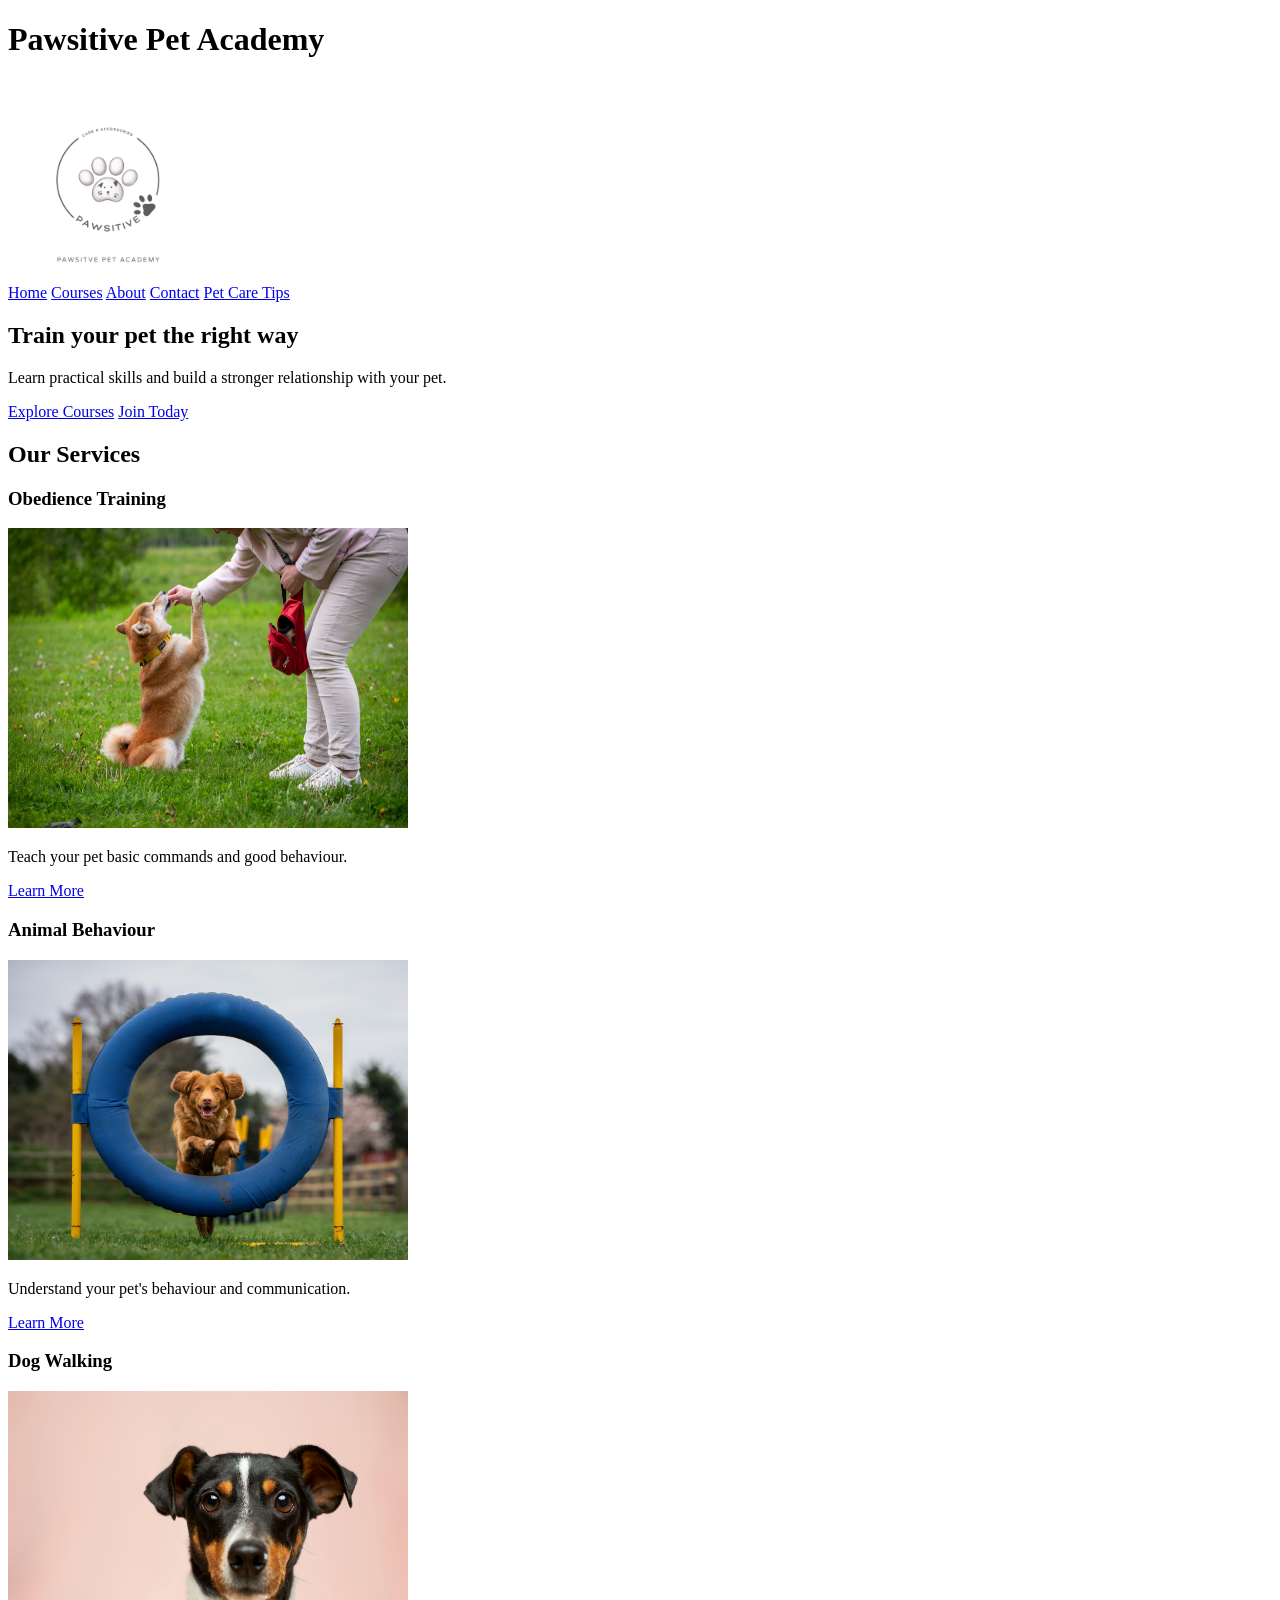
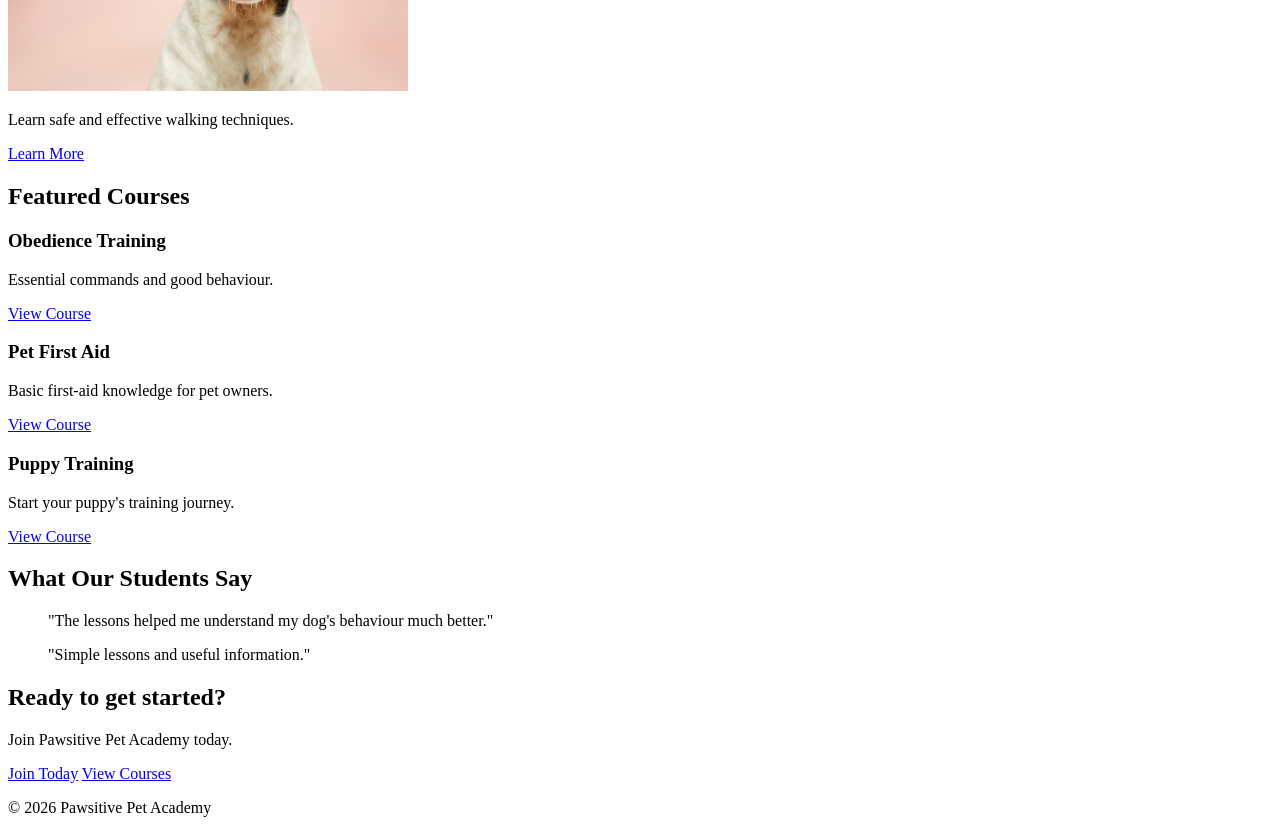
==== index.html @ 6a045169 "first commit" ====
<!DOCTYPE html>
<html lang="en">
<head>
    <meta charset="UTF-8">
    <meta name="viewport" content="width=device-width, initial-scale=1.0">
    <title>Pawsitive Pet Academy - Home</title>
</head>
<body>
    <header>
        <h1>Pawsitive Pet Academy</h1>
        <img src="Images\Black and White Illustrative Pet Shop Logo.png" width="200"
     height="200">

    <nav>
        <a href="index.html">Home</a>
        <a href="courses.html">Courses</a>
        <a href="about.html">About</a>
        <a href="contact.html">Contact</a>
        <a href="Tips.html">Pet Care Tips</a>
    </nav>
    </header>
    <main>
         <section>
        <h2>Train your pet the right way</h2>

        <p>
            Learn practical skills and build a stronger
            relationship with your pet.
        </p>

        <a href="courses.html">Explore Courses</a>
        <a href="CreatAccount.html">Join Today</a>
    </section>
    <section>
        <h2>Our Services</h2>

        <article>
            <h3>Obedience Training</h3>
            <img src="Images\dog.jpg" width="400"
     height="300">
            <p>Teach your pet basic commands and good behaviour.</p>
            <a href="courses.html">Learn More</a>
        </article>
        <article>
            <h3>Animal Behaviour</h3>
            <img src=" Images\train (2).jpg" width="400"
     height="300">
            <p>Understand your pet's behaviour and communication.</p>
            <a href="courses.html">Learn More</a>
        </article>

        <article>
            <h3>Dog Walking</h3>
            <img src="Images\just dog.jpg" width="400"
     height="300">
            <p>Learn safe and effective walking techniques.</p>
            <a href="courses.html">Learn More</a>
        </article>
    </main>
     </section>
     <section>
        <h2>Featured Courses</h2>

        <article>
            <h3>Obedience Training</h3>
            <p>Essential commands and good behaviour.</p>
            <a href="courses.html">View Course</a>
        </article>

        <article>
            <h3>Pet First Aid</h3>
            <p>Basic first-aid knowledge for pet owners.</p>
            <a href="courses.html">View Course</a>
        </article>

        <article>
            <h3>Puppy Training</h3>
            <p>Start your puppy's training journey.</p>
            <a href="courses.html">View Course</a>
        </article>
    </section>
     <section>
        <h2>What Our Students Say</h2>

        <blockquote>
            "The lessons helped me understand my dog's behaviour much better."
        </blockquote>

        <blockquote>
            "Simple lessons and useful information."
        </blockquote>
    </section>
     <section>
        <h2>Ready to get started?</h2>

        <p>Join Pawsitive Pet Academy today.</p>

        <a href="CreatAccount.html">Join Today</a>
        <a href="courses.html">View Courses</a>
    </section>
    <footer>
      <p>&copy; 2026 Pawsitive Pet Academy</p>
     </footer>

</main>
</body>
</html>
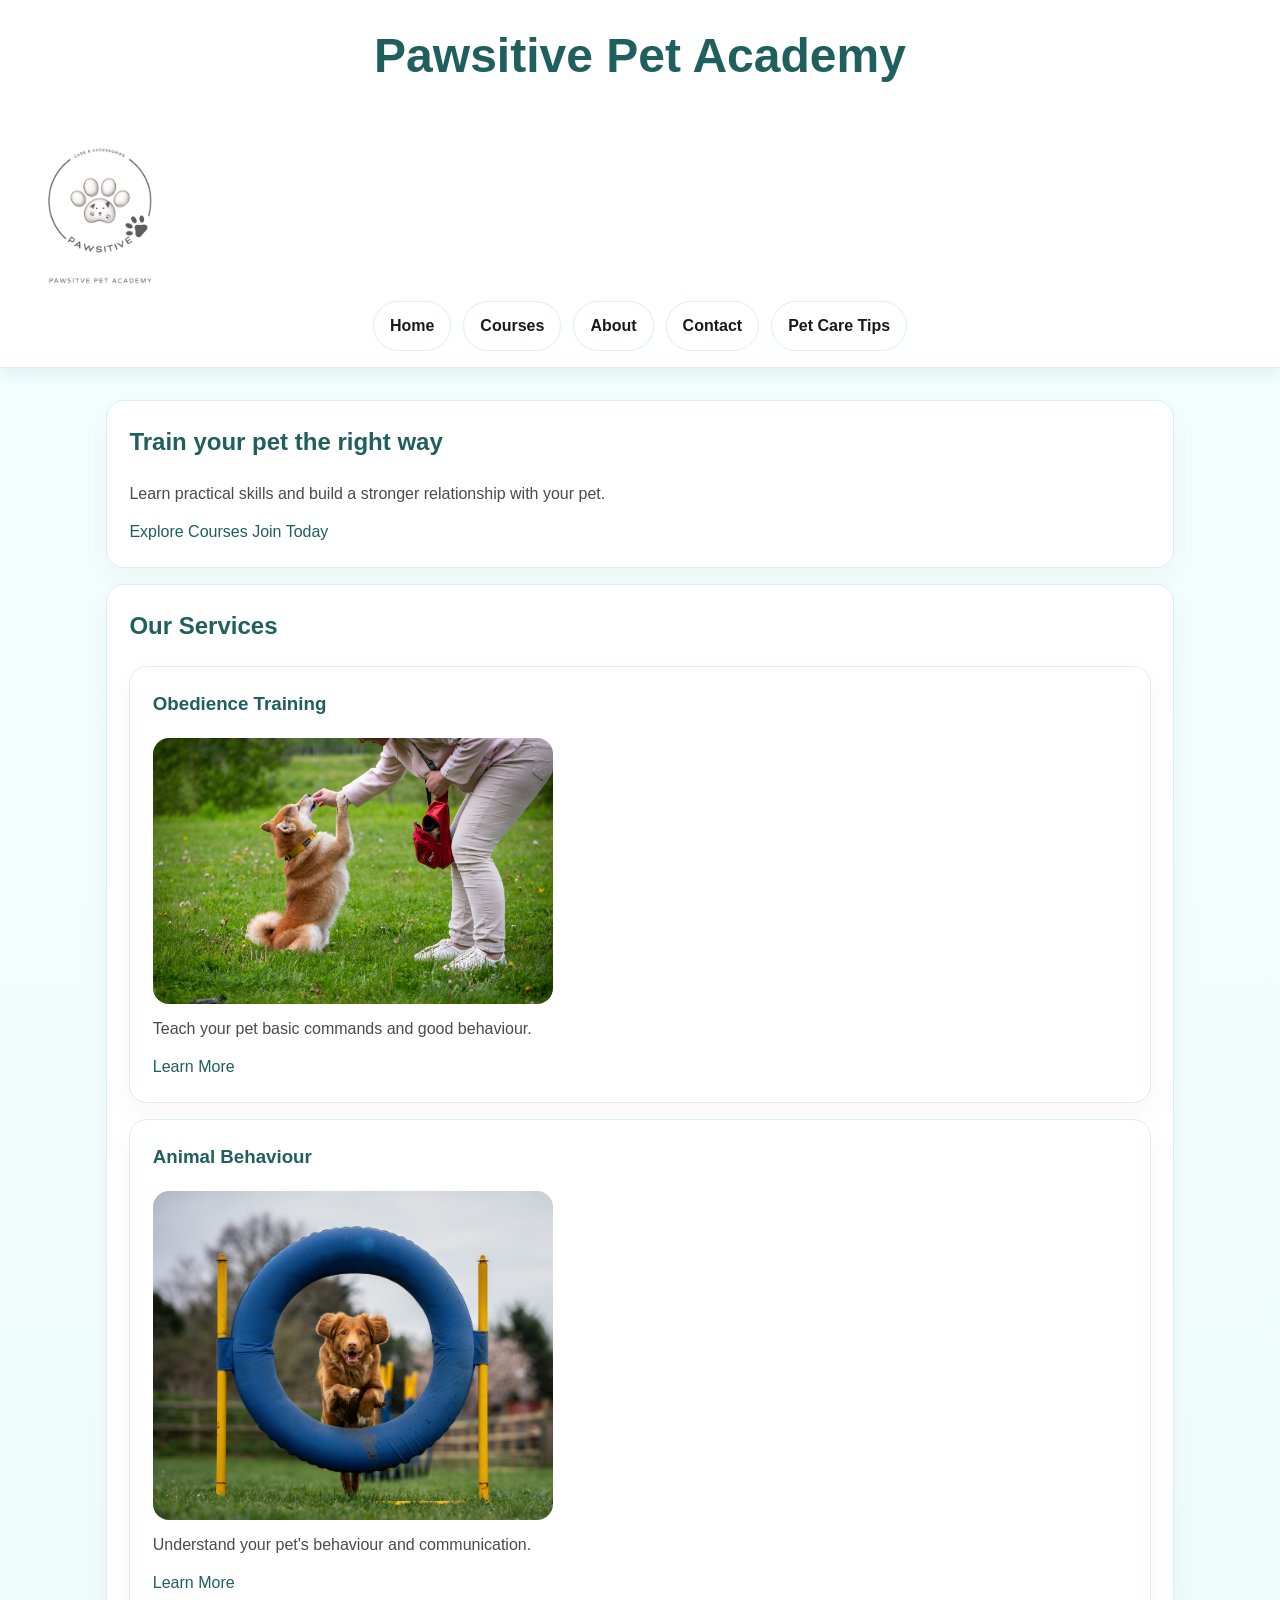
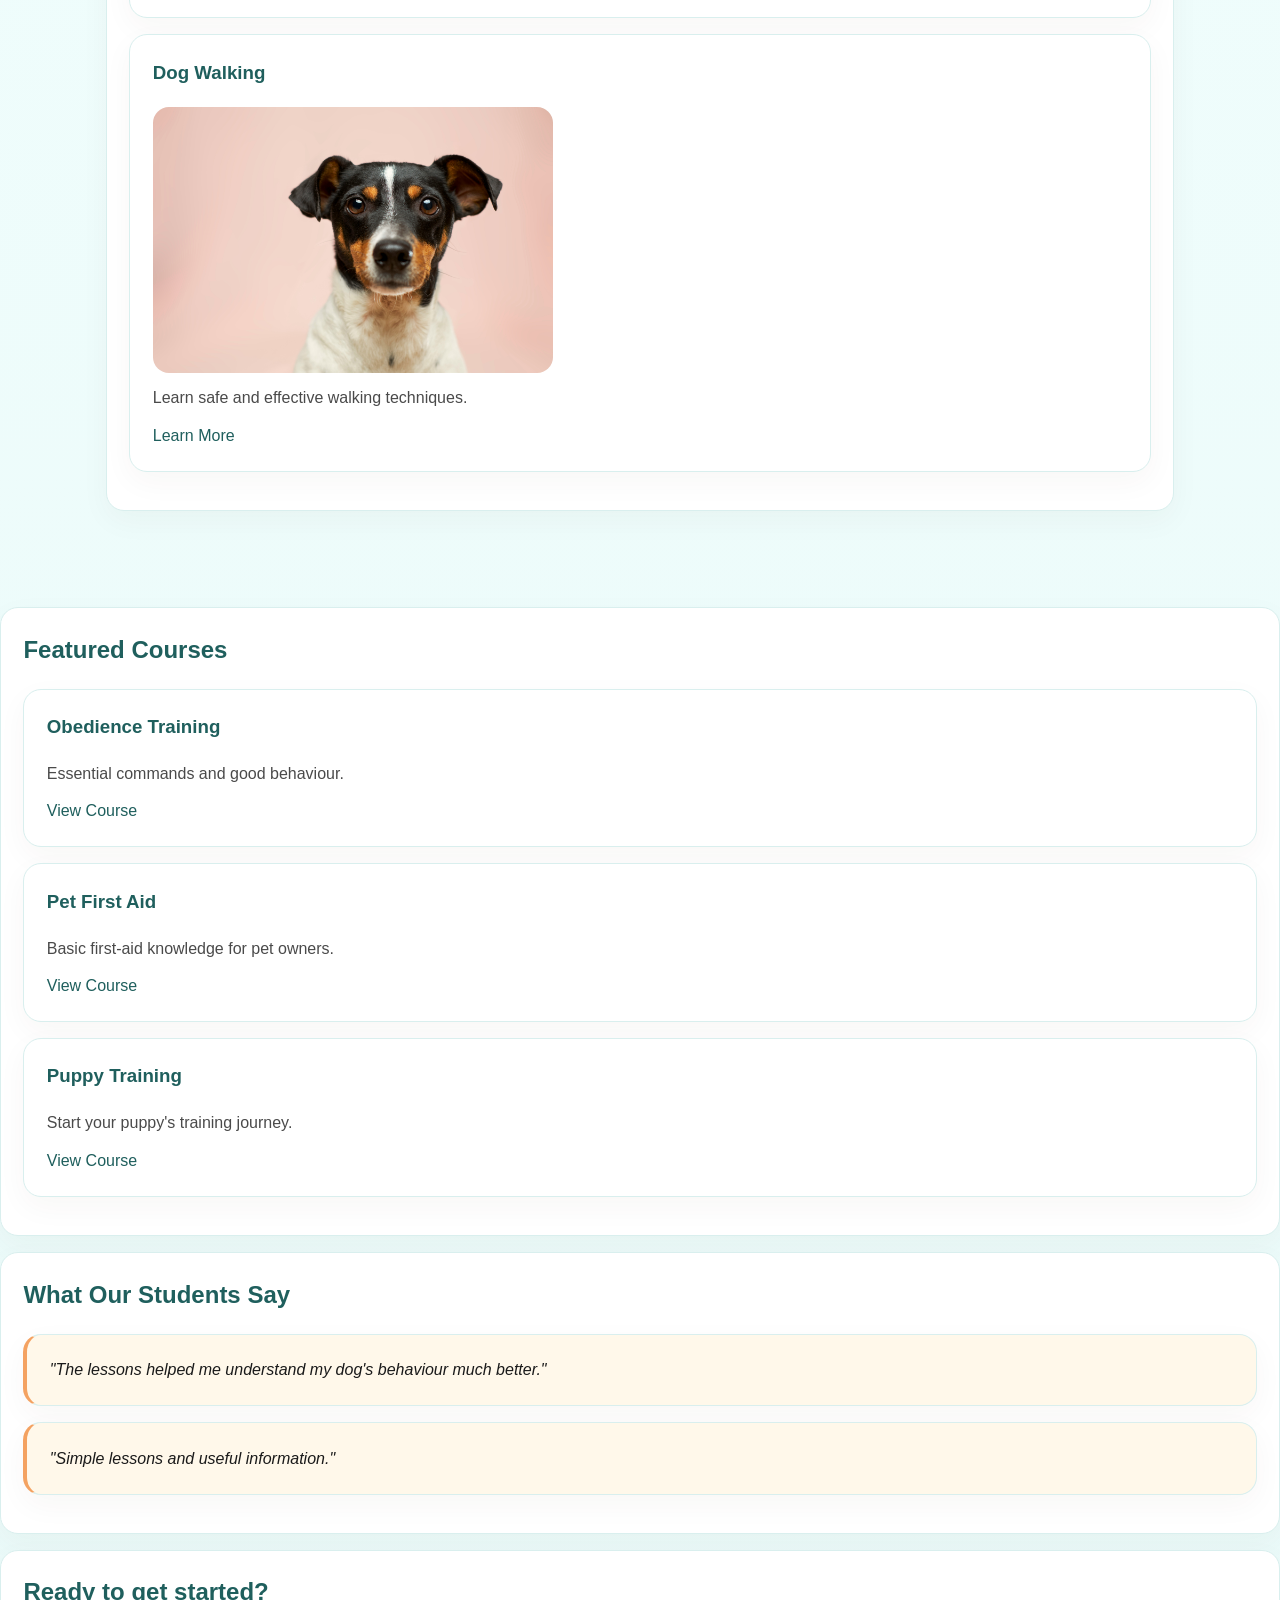
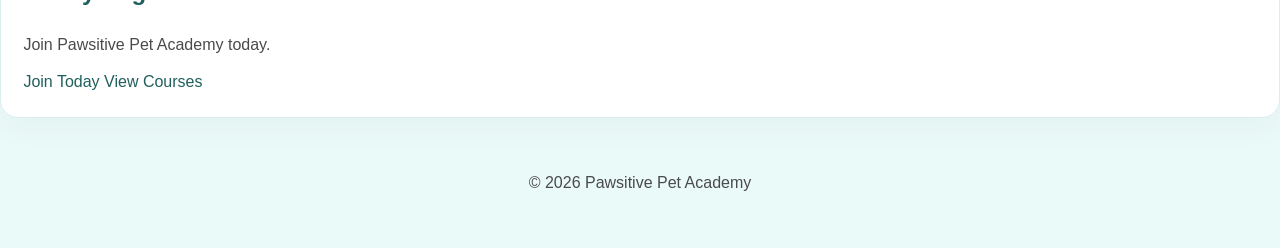
==== commit b77d6a85: "changes" ====
--- a/index.html
+++ b/index.html
@@ -1,14 +1,15 @@
 <!DOCTYPE html>
 <html lang="en">
 <head>
-    <meta charset="UTF-8">
+<meta charset="UTF-8">
     <meta name="viewport" content="width=device-width, initial-scale=1.0">
     <title>Pawsitive Pet Academy - Home</title>
+    <link rel="stylesheet" href="style.css">
 </head>
 <body>
     <header>
         <h1>Pawsitive Pet Academy</h1>
-        <img src="Images\Black and White Illustrative Pet Shop Logo.png" width="200"
+        <img src="Images/Black and White Illustrative Pet Shop Logo.png" width="200"
      height="200">
 
     <nav>
@@ -36,14 +37,14 @@
 
         <article>
             <h3>Obedience Training</h3>
-            <img src="Images\dog.jpg" width="400"
+            <img src="Images/dog.jpg" width="400"
      height="300">
             <p>Teach your pet basic commands and good behaviour.</p>
             <a href="courses.html">Learn More</a>
         </article>
         <article>
             <h3>Animal Behaviour</h3>
-            <img src=" Images\train (2).jpg" width="400"
+            <img src="Images/train (2).jpg" width="400"
      height="300">
             <p>Understand your pet's behaviour and communication.</p>
             <a href="courses.html">Learn More</a>
@@ -51,7 +52,7 @@
 
         <article>
             <h3>Dog Walking</h3>
-            <img src="Images\just dog.jpg" width="400"
+            <img src="Images/just dog.jpg" width="400"
      height="300">
             <p>Learn safe and effective walking techniques.</p>
             <a href="courses.html">Learn More</a>
@@ -103,5 +104,8 @@
      </footer>
 
 </main>
+<script src="script.js"></script>
 </body>
-</html>+</html>
+
+
--- a/style.css
+++ b/style.css
@@ -0,0 +1,235 @@
+:root {
+    --bg: #eafaf9;
+    --panel: #ffffff;
+    --panel-strong: #ffffff;
+    --primary: #2B7A78;
+    --primary-dark: #1f5f5d;
+    --secondary: #3AAFA9;
+    --accent: #F4A261;
+    --highlight: #E9C46A;
+    --text: #1A1A1A;
+    --muted: #4a4a4a;
+    --border: #d9efee;
+    --shadow: rgba(43, 122, 120, 0.12);
+}
+* {
+    box-sizing: border-box;
+}
+html {
+    scroll-behavior: smooth;
+}
+body {
+    margin: 0;
+    font-family: Arial, Helvetica, sans-serif;
+    background: linear-gradient(180deg, #f3fffe 0%, #eafaf9 100%);
+    color: var(--text);
+    line-height: 1.6;
+}
+a {
+    color: var(--primary-dark);
+    text-decoration: none;
+}
+a:hover {
+    text-decoration: underline;
+}
+img {
+    max-width: 100%;
+    height: auto;
+    display: block;
+    border-radius: 16px;
+}
+header {
+    background: #fff;
+    border-bottom: 1px solid var(--border);
+    box-shadow: 0 4px 18px var(--shadow);
+}
+header h1 {
+    margin: 0;
+    padding: 1.1rem 1.2rem 0.4rem;
+    color: var(--primary-dark);
+    text-align: center;
+    font-size: clamp(2rem, 4vw, 3rem);
+}
+nav {
+    display: flex;
+    flex-wrap: wrap;
+    gap: 0.75rem;
+    justify-content: center;
+    padding: 0 1rem 1rem;
+}
+nav a {
+    background: #ffffff;
+    border: 1px solid var(--border);
+    color: var(--text);
+    padding: 0.7rem 1rem;
+    border-radius: 999px;
+    font-weight: 600;
+    transition: transform 0.2s ease, background 0.2s ease;
+}
+nav a:hover {
+    background: #effcfb;
+    text-decoration: none;
+    transform: translateY(-1px);
+}
+main {
+    max-width: 1100px;
+    margin: 0 auto;
+    padding: 2rem 1rem 4rem;
+}
+main > section,
+main > article,
+section,
+article,
+form,
+blockquote,
+table {
+    background: var(--panel-strong);
+    border: 1px solid var(--border);
+    border-radius: 18px;
+    padding: 1.4rem;
+    margin: 1rem 0;
+    box-shadow: 0 10px 30px rgba(78, 46, 24, 0.04);
+}
+main > section:first-child {
+    margin-top: 0;
+}
+h2,
+h3 {
+    color: var(--primary-dark);
+    margin-top: 0;
+}
+p {
+    margin: 0.75rem 0;
+    color: var(--muted);
+}
+ul {
+    margin: 0.75rem 0;
+    padding-left: 1.3rem;
+    color: var(--muted);
+}
+button,
+input,
+select,
+textarea {
+    font: inherit;
+}
+button {
+    background: linear-gradient(135deg, var(--primary), var(--secondary));
+    color: #fff;
+    border: none;
+    border-radius: 12px;
+    padding: 0.8rem 1.4rem;
+    font-weight: 700;
+    cursor: pointer;
+    transition: opacity 0.2s ease;
+}
+button:hover {
+    opacity: 0.96;
+}
+button:disabled {
+    opacity: 0.7;
+    cursor: not-allowed;
+}
+.error-text {
+    display: none;
+    color: #b42318;
+    font-size: 0.9rem;
+    font-weight: 600;
+    margin: 0.35rem 0 0;
+}
+.error-text.show {
+    display: block;
+}
+.success-box {
+    display: none;
+    margin-top: 1rem;
+    padding: 0.9rem 1rem;
+    border-radius: 10px;
+    background: #edf9f0;
+    border: 1px solid #9ad8a9;
+    color: #1f7a3d;
+    font-weight: 700;
+}
+.success-box.show {
+    display: block;
+}
+input,
+select,
+textarea {
+    width: 100%;
+    max-width: 100%;
+    border: 1px solid var(--border);
+    border-radius: 12px;
+    padding: 0.8rem 0.9rem;
+    margin-top: 0.4rem;
+    background: #fff;
+    color: var(--text);
+}
+label {
+    display: inline-block;
+    font-weight: 700;
+    color: var(--text);
+    margin-top: 0.5rem;
+}
+textarea {
+    min-height: 120px;
+    resize: vertical;
+}
+form {
+    display: grid;
+    gap: 0.8rem;
+}
+form section {
+    margin: 0;
+    padding: 0;
+    border: none;
+    box-shadow: none;
+    background: transparent;
+}
+blockquote {
+    border-left: 4px solid var(--accent);
+    background: #fff8ea;
+    font-style: italic;
+    color: var(--text);
+}
+table {
+    width: 100%;
+    border-collapse: collapse;
+}
+th,
+td {
+    text-align: left;
+    padding: 0.8rem 0.7rem;
+    border-bottom: 1px solid var(--border);
+    color: var(--muted);
+}
+th {
+    color: var(--primary-dark);
+    font-weight: 700;
+    background: #fff5ef;
+}
+footer {
+    text-align: center;
+    padding: 1.5rem 1rem 2.5rem;
+    color: var(--muted);
+}
+hr {
+    border: 0;
+    border-top: 1px solid var(--border);
+    margin: 1.2rem 0;
+}
+@media (max-width: 760px) {
+    nav {
+        flex-direction: column;
+    }
+
+    nav a {
+        width: 100%;
+        text-align: center;
+    }
+
+    main {
+        padding-left: 0.75rem;
+        padding-right: 0.75rem;
+    }
+}
